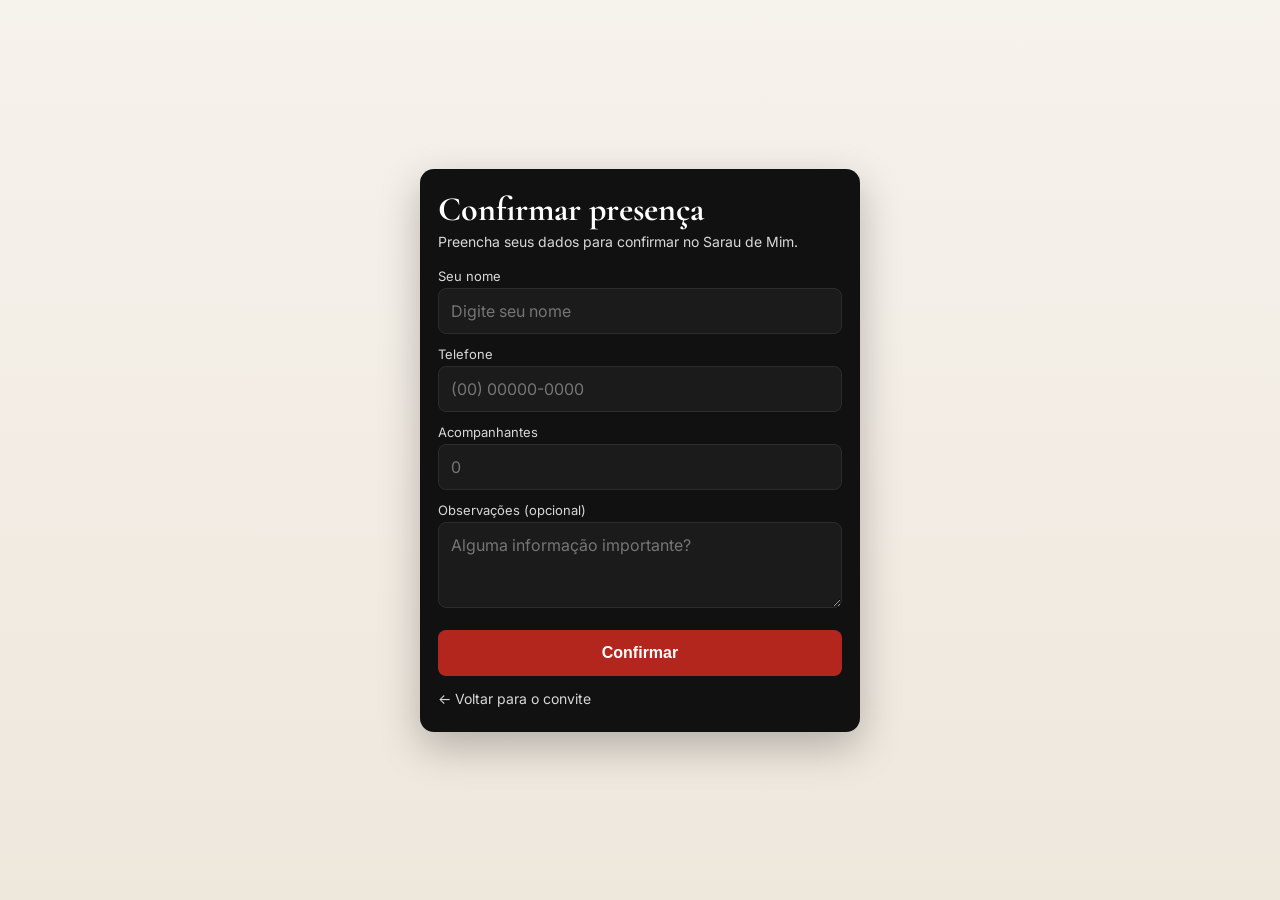
==== confirmar.html @ 9659e66b "melhorias no layout" ====
<!DOCTYPE html>
<html lang="pt-BR">
<head>
  <meta charset="UTF-8">
  <meta name="viewport" content="width=device-width, initial-scale=1.0">
  <title>Confirmar Presença | Sarau de Mim</title>
  <link rel="stylesheet" href="style.css">
  <link rel="preconnect" href="https://fonts.googleapis.com">
  <link rel="preconnect" href="https://fonts.gstatic.com" crossorigin>
  <link href="https://fonts.googleapis.com/css2?family=Cormorant+Garamond:wght@600;700&family=Inter:wght@400;500;600;700&display=swap" rel="stylesheet">
</head>
<body class="pagina-form">
  <section class="card-form">
    <header class="topo-form">
      <h1>Confirmar presença</h1>
      <p>Preencha seus dados para confirmar no Sarau de Mim.</p>
    </header>

    <form class="form-confirmacao" method="post" action="#">
      <div>
        <label for="nome">Seu nome</label>
        <input id="nome" name="nome" type="text" placeholder="Digite seu nome" required>
      </div>

      <div>
        <label for="telefone">Telefone</label>
        <input id="telefone" name="telefone" type="tel" placeholder="(00) 00000-0000" required>
      </div>

      <div>
        <label for="acompanhantes">Acompanhantes</label>
        <input id="acompanhantes" name="acompanhantes" type="number" min="0" placeholder="0">
      </div>

      <div>
        <label for="obs">Observações (opcional)</label>
        <textarea id="obs" name="obs" rows="3" placeholder="Alguma informação importante?"></textarea>
      </div>

      <button type="submit">Confirmar</button>
    </form>

    <a href="index.html" class="voltar">← Voltar para o convite</a>
  </section>
</body>
</html>
---- style.css ----
:root{
  --bg:#f3f0eb;
  --text:#f7f7f7;
  --ink:#222;
  --accent:#b3261e;
  --accent-2:#e53935;
  --card:#111;
  --radius:14px;
}

/* evita vazamento de largura em inputs/textarea */
*,
*::before,
*::after{
  box-sizing:border-box;
}

body{
  margin:0;
  font-family:"Inter", Arial, Helvetica, sans-serif;
  display:flex;
  flex-direction:column;
  align-items:center;
  background:linear-gradient(180deg,#f6f2ec 0%, #eee7dc 100%);
  color:var(--ink);
  padding:16px;
}


/* CONTAINER DA ARTE */

.container{
  width:100%;
  max-width:440px;
  aspect-ratio:9/17; /* um pouco mais comprido que antes */
  background-image:url("img/Fundo.jpeg");
  background-size:cover;
  background-position:center;
  position:relative;
  margin-top:30px;
  border-radius:var(--radius);
  box-shadow:0 16px 42px rgba(0,0,0,0.28);
  color:var(--text);
}


/* INFORMAÇÕES DO EVENTO */

.info-evento{
  position:absolute;
  top:45%;
  left:50%;
  transform:translate(-50%,-50%);
  text-align:center;
  width:85%;
  font-weight:500;
  text-shadow:0 3px 10px rgba(0,0,0,0.8);
}

.detalhe{
  margin:8px 0;
  font-size:16px;
  display:flex;
  justify-content:center;
  align-items:center;
  gap:8px;
}

.detalhe i{
  font-size:18px;
}


/* PLAYER */

.player{
  position:absolute;
  bottom:40px;
  left:50%;
  transform:translateX(-50%);
  text-align:center;
  width:85%;
}


/* TITULO */

.titulo{
  font-family:"Cormorant Garamond", serif;
  font-size:28px;
  line-height:1.1;
  letter-spacing:1px;
  font-weight:700;
  text-shadow:0 3px 10px rgba(0,0,0,0.7);
  margin-bottom:12px;
}


/* BARRA DE MUSICA */

.barra{
  display:flex;
  align-items:center;
  gap:8px;
}

.barra span{
  font-size:12px;
  color:#f2f2f2;
}

.barra input{
  flex:1;
  appearance:none;
  height:2px; /* linha mais fina */
  background:rgba(255,255,255,0.6);
  border-radius:10px;
  outline:none;
}

.barra input::-webkit-slider-thumb{
  appearance:none;
  width:14px;
  height:14px;
  border-radius:50%;
  background:white;
  cursor:pointer;
  box-shadow:0 0 6px rgba(0,0,0,0.4);
}


/* CONTROLES */

.controles{
  display:flex;
  justify-content:center;
  gap:14px;
  margin-top:18px;
}

.controles button{
  width:50px;
  height:50px;
  border-radius:50%;
  border:none;
  background:rgba(255,255,255,0.95);
  display:flex;
  align-items:center;
  justify-content:center;
  font-size:20px;
  cursor:pointer;
  transition:transform .2s ease, box-shadow .2s ease;
}

.controles button:hover{
  transform:translateY(-2px);
  box-shadow:0 8px 16px rgba(0,0,0,.2);
}


/* BOTAO PLAY */

.play{
  width:80px;
  height:80px;
  font-size:34px;
  color:var(--accent-2);
  box-shadow:0 6px 15px rgba(0,0,0,0.35);
}


/* BOTAO CONFIRMAR */

.botao{
  margin-top:25px;
  display:inline-block;
  padding:11px 24px;
  background:rgba(255,255,255,0.96);
  color:#1f1f1f;
  border-radius:30px;
  font-weight:700;
  text-decoration:none;
  letter-spacing:.2px;
  transition:transform .2s ease, box-shadow .2s ease;
}

.botao:hover{
  transform:translateY(-1px) scale(1.03);
  box-shadow:0 10px 20px rgba(0,0,0,.2);
}


/* NOVA PÁGINA DE CONFIRMAÇÃO */
.pagina-form{
  min-height:100vh;
  width:100%;
  display:flex;
  align-items:center;
  justify-content:center;
  padding:24px 16px;
}

.card-form{
  width:100%;
  max-width:440px;
  background:var(--card);
  color:#fff;
  border-radius:var(--radius);
  padding:24px 18px;
  box-shadow:0 15px 40px rgba(0,0,0,.25);
  overflow:hidden; /* proteção extra */
}

.topo-form h1{
  margin:0 0 6px;
  font-family:"Cormorant Garamond", serif;
  font-size:34px;
  line-height:1;
}
.topo-form p{
  margin:0;
  color:#d9d9d9;
  font-size:14px;
}

.form-confirmacao{
  display:flex;
  flex-direction:column;
  gap:12px;
  margin-top:18px;
}

.form-confirmacao label{
  font-size:13px;
  color:#d8d8d8;
  margin-bottom:4px;
  display:block;
}

.form-confirmacao input,
.form-confirmacao textarea{
  width:100%;
  min-width:0;
  padding:12px;
  border-radius:8px;
  border:1px solid #2c2c2c;
  background:#1b1b1b;
  color:#fff;
  font:inherit;
  outline:none;
}

.form-confirmacao textarea{
  resize:vertical;
}

.form-confirmacao input:focus,
.form-confirmacao textarea:focus{
  border-color:#666;
}

.form-confirmacao button{
  margin-top:6px;
  padding:14px;
  background:var(--accent);
  color:#fff;
  border:none;
  border-radius:8px;
  font-weight:700;
  font-size:16px;
  cursor:pointer;
}

.voltar{
  display:inline-block;
  margin-top:14px;
  color:#d8d8d8;
  text-decoration:none;
  font-size:14px;
}


@media (max-width:420px){
  .container{
    max-width:100%;
    aspect-ratio:9/17.2; /* levemente mais alto no celular */
    margin-top:16px;
  }

  .player{
    bottom:28px; /* mantém os controles bem posicionados */
  }

  .titulo{ font-size:24px; }
  .play{ width:72px; height:72px; font-size:30px; }

  .card-form{
    padding:20px 14px;
  }
}
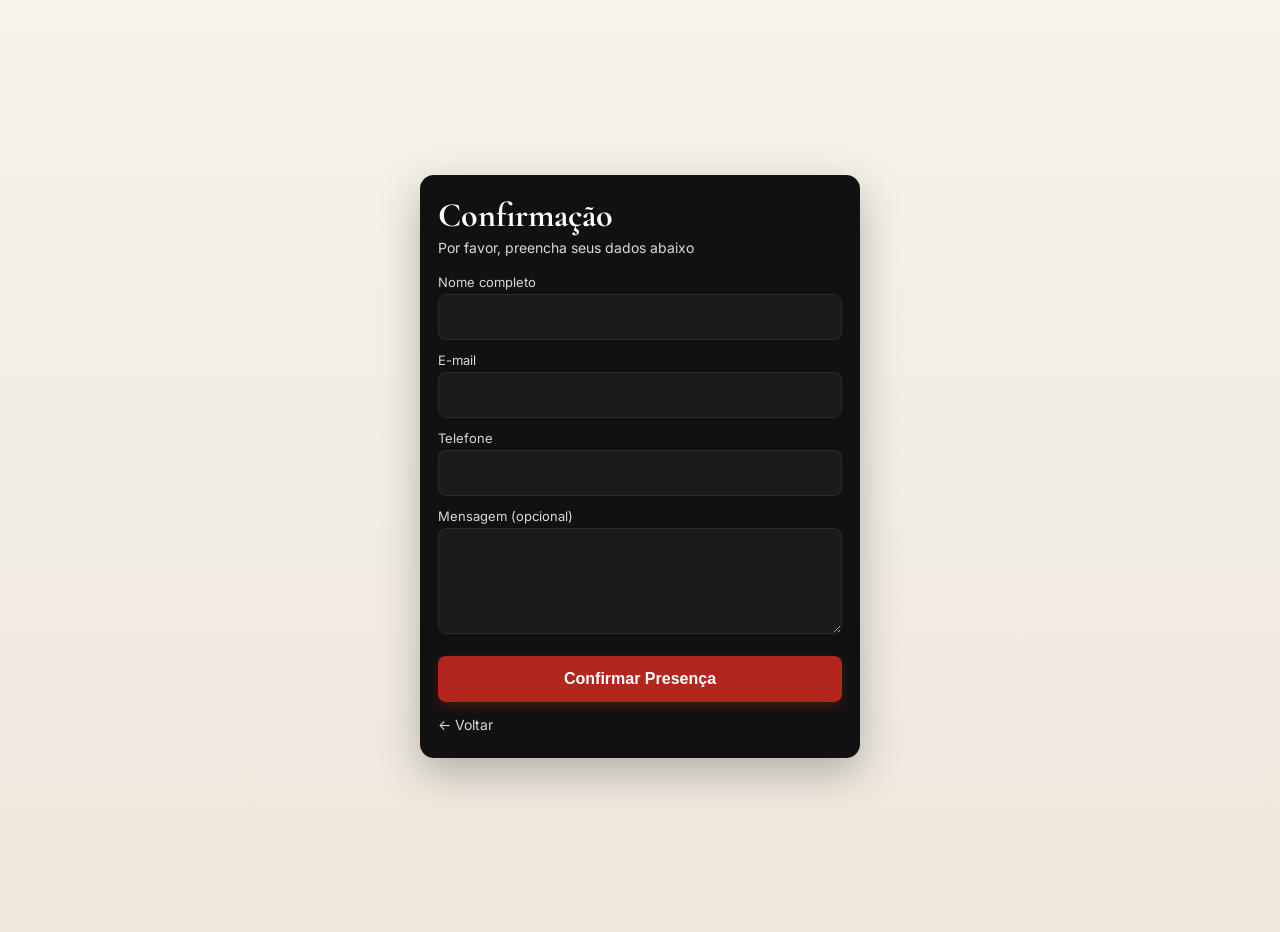
==== commit cd20924d: "funcionalides adicionadas" ====
--- a/confirmar.html
+++ b/confirmar.html
@@ -1,46 +1,153 @@
 <!DOCTYPE html>
 <html lang="pt-BR">
+
 <head>
-  <meta charset="UTF-8">
-  <meta name="viewport" content="width=device-width, initial-scale=1.0">
-  <title>Confirmar Presença | Sarau de Mim</title>
-  <link rel="stylesheet" href="style.css">
-  <link rel="preconnect" href="https://fonts.googleapis.com">
-  <link rel="preconnect" href="https://fonts.gstatic.com" crossorigin>
-  <link href="https://fonts.googleapis.com/css2?family=Cormorant+Garamond:wght@600;700&family=Inter:wght@400;500;600;700&display=swap" rel="stylesheet">
+
+<meta charset="UTF-8">
+<meta name="viewport" content="width=device-width, initial-scale=1.0">
+
+<title>Confirmar Presença - Sarau de Mim</title>
+
+<link rel="stylesheet" href="style.css">
+
+<!-- melhoria tipográfica -->
+<link rel="preconnect" href="https://fonts.googleapis.com">
+<link rel="preconnect" href="https://fonts.gstatic.com" crossorigin>
+<link href="https://fonts.googleapis.com/css2?family=Cormorant+Garamond:wght@600;700&family=Inter:wght@400;500;600;700&display=swap" rel="stylesheet">
+
+<link rel="stylesheet"
+href="https://cdn.jsdelivr.net/npm/bootstrap-icons@1.11.3/font/bootstrap-icons.css">
+
+<style>
+  .sucesso {
+    display: none;
+    text-align: center;
+    padding: 30px 20px;
+    background: rgba(46, 125, 50, 0.1);
+    border-radius: 12px;
+    border: 2px solid #2e7d32;
+    margin-top: 20px;
+    animation: slideInUp 0.6s ease-out;
+  }
+
+  .sucesso.ativo {
+    display: block;
+  }
+
+  .sucesso h2 {
+    color: #2e7d32;
+    margin: 0 0 10px 0;
+    font-family: "Cormorant Garamond", serif;
+    font-size: 28px;
+  }
+
+  .sucesso p {
+    color: #1b5e20;
+    margin: 0;
+    font-size: 14px;
+  }
+
+  .sucesso i {
+    font-size: 48px;
+    color: #2e7d32;
+    margin-bottom: 10px;
+  }
+
+  .form-confirmacao button:disabled {
+    opacity: 0.7;
+    cursor: not-allowed;
+  }
+</style>
+
 </head>
-<body class="pagina-form">
-  <section class="card-form">
-    <header class="topo-form">
-      <h1>Confirmar presença</h1>
-      <p>Preencha seus dados para confirmar no Sarau de Mim.</p>
-    </header>
 
-    <form class="form-confirmacao" method="post" action="#">
+<body>
+
+<div class="pagina-form">
+
+  <div class="card-form">
+
+    <div class="topo-form">
+      <h1>Confirmação</h1>
+      <p>Por favor, preencha seus dados abaixo</p>
+    </div>
+
+    <form class="form-confirmacao" id="formulario" method="POST" action="https://formspree.io/f/SEU_FORM_ID">
+
       <div>
-        <label for="nome">Seu nome</label>
-        <input id="nome" name="nome" type="text" placeholder="Digite seu nome" required>
+        <label for="nome">Nome completo</label>
+        <input type="text" id="nome" name="nome" required>
+      </div>
+
+      <div>
+        <label for="email">E-mail</label>
+        <input type="email" id="email" name="email" required>
       </div>
 
       <div>
         <label for="telefone">Telefone</label>
-        <input id="telefone" name="telefone" type="tel" placeholder="(00) 00000-0000" required>
+        <input type="tel" id="telefone" name="telefone" required>
       </div>
 
       <div>
-        <label for="acompanhantes">Acompanhantes</label>
-        <input id="acompanhantes" name="acompanhantes" type="number" min="0" placeholder="0">
+        <label for="mensagem">Mensagem (opcional)</label>
+        <textarea id="mensagem" name="mensagem" rows="4"></textarea>
       </div>
 
-      <div>
-        <label for="obs">Observações (opcional)</label>
-        <textarea id="obs" name="obs" rows="3" placeholder="Alguma informação importante?"></textarea>
-      </div>
+      <button type="submit" id="btnSubmit">Confirmar Presença</button>
 
-      <button type="submit">Confirmar</button>
     </form>
 
-    <a href="index.html" class="voltar">← Voltar para o convite</a>
-  </section>
+    <div class="sucesso" id="sucessoMsg">
+      <i class="bi bi-check-circle"></i>
+      <h2>Presença Confirmada! 🎉</h2>
+      <p>Obrigado por confirmar! Nos vemos no evento.</p>
+    </div>
+
+    <a href="index.html" class="voltar">← Voltar</a>
+
+  </div>
+
+</div>
+
+<script>
+  const formulario = document.getElementById('formulario');
+  const sucessoMsg = document.getElementById('sucessoMsg');
+  const btnSubmit = document.getElementById('btnSubmit');
+
+  formulario.addEventListener('submit', function(e) {
+    e.preventDefault();
+
+    // Desabilita o botão enquanto envia
+    btnSubmit.disabled = true;
+    btnSubmit.textContent = 'Enviando...';
+
+    // Envia pra Formspree
+    fetch(formulario.action, {
+      method: 'POST',
+      body: new FormData(formulario),
+      headers: {
+        'Accept': 'application/json'
+      }
+    }).then(response => {
+      if (response.ok) {
+        // Esconde o formulário e mostra mensagem de sucesso
+        formulario.style.display = 'none';
+        sucessoMsg.classList.add('ativo');
+
+        // Redireciona pro home depois de 3 segundos
+        setTimeout(() => {
+          window.location.href = 'index.html';
+        }, 3000);
+      }
+    }).catch(error => {
+      btnSubmit.disabled = false;
+      btnSubmit.textContent = 'Confirmar Presença';
+      alert('Erro ao enviar. Tente novamente!');
+    });
+  });
+</script>
+
 </body>
-</html>
+
+</html>
--- a/style.css
+++ b/style.css
@@ -32,7 +32,7 @@
 .container{
   width:100%;
   max-width:440px;
-  aspect-ratio:9/17; /* um pouco mais comprido que antes */
+  aspect-ratio:9/17;
   background-image:url("img/Fundo.jpeg");
   background-size:cover;
   background-position:center;
@@ -41,6 +41,9 @@
   border-radius:var(--radius);
   box-shadow:0 16px 42px rgba(0,0,0,0.28);
   color:var(--text);
+  display:flex;
+  flex-direction:column;
+  overflow:hidden;
 }
 
 
@@ -55,6 +58,7 @@
   width:85%;
   font-weight:500;
   text-shadow:0 3px 10px rgba(0,0,0,0.8);
+  z-index:2;
 }
 
 .detalhe{
@@ -64,6 +68,7 @@
   justify-content:center;
   align-items:center;
   gap:8px;
+  animation:slideInUp 0.6s ease-out;
 }
 
 .detalhe i{
@@ -80,6 +85,7 @@
   transform:translateX(-50%);
   text-align:center;
   width:85%;
+  z-index:2;
 }
 
 
@@ -93,6 +99,7 @@
   font-weight:700;
   text-shadow:0 3px 10px rgba(0,0,0,0.7);
   margin-bottom:12px;
+  animation:fadeIn 0.8s ease-out;
 }
 
 
@@ -112,10 +119,15 @@
 .barra input{
   flex:1;
   appearance:none;
-  height:2px; /* linha mais fina */
+  height:2px;
   background:rgba(255,255,255,0.6);
   border-radius:10px;
   outline:none;
+  transition:background 0.3s ease;
+}
+
+.barra input:hover{
+  background:rgba(255,255,255,0.8);
 }
 
 .barra input::-webkit-slider-thumb{
@@ -126,6 +138,11 @@
   background:white;
   cursor:pointer;
   box-shadow:0 0 6px rgba(0,0,0,0.4);
+  transition:transform 0.2s ease;
+}
+
+.barra input::-webkit-slider-thumb:hover{
+  transform:scale(1.2);
 }
 
 
@@ -150,11 +167,22 @@
   font-size:20px;
   cursor:pointer;
   transition:transform .2s ease, box-shadow .2s ease;
-}
+  animation:scaleIn 0.5s ease-out backwards;
+}
+
+.controles button:nth-child(1){ animation-delay:0.1s; }
+.controles button:nth-child(2){ animation-delay:0.2s; }
+.controles button:nth-child(3){ animation-delay:0.3s; }
+.controles button:nth-child(4){ animation-delay:0.4s; }
+.controles button:nth-child(5){ animation-delay:0.5s; }
 
 .controles button:hover{
   transform:translateY(-2px);
   box-shadow:0 8px 16px rgba(0,0,0,.2);
+}
+
+.controles button:active{
+  transform:translateY(0);
 }
 
 
@@ -166,6 +194,7 @@
   font-size:34px;
   color:var(--accent-2);
   box-shadow:0 6px 15px rgba(0,0,0,0.35);
+  animation:pulsePlay 2s ease-in-out infinite;
 }
 
 
@@ -181,12 +210,21 @@
   font-weight:700;
   text-decoration:none;
   letter-spacing:.2px;
-  transition:transform .2s ease, box-shadow .2s ease;
+  transition:all .3s ease;
+  box-shadow:0 4px 12px rgba(179,38,30,0.2);
+  position:relative;
+  z-index:10;
+  animation:slideInUp 0.6s ease-out 0.4s backwards;
 }
 
 .botao:hover{
-  transform:translateY(-1px) scale(1.03);
-  box-shadow:0 10px 20px rgba(0,0,0,.2);
+  transform:translateY(-2px);
+  box-shadow:0 8px 24px rgba(179,38,30,0.35);
+  background:rgba(255,255,255,1);
+}
+
+.botao:active{
+  transform:translateY(0);
 }
 
 
@@ -208,7 +246,8 @@
   border-radius:var(--radius);
   padding:24px 18px;
   box-shadow:0 15px 40px rgba(0,0,0,.25);
-  overflow:hidden; /* proteção extra */
+  overflow:hidden;
+  animation:fadeIn 0.6s ease-out;
 }
 
 .topo-form h1{
@@ -216,11 +255,14 @@
   font-family:"Cormorant Garamond", serif;
   font-size:34px;
   line-height:1;
-}
+  animation:slideInDown 0.6s ease-out;
+}
+
 .topo-form p{
   margin:0;
   color:#d9d9d9;
   font-size:14px;
+  animation:slideInDown 0.6s ease-out 0.1s backwards;
 }
 
 .form-confirmacao{
@@ -248,15 +290,17 @@
   color:#fff;
   font:inherit;
   outline:none;
+  transition:all 0.3s ease;
+}
+
+.form-confirmacao input:focus,
+.form-confirmacao textarea:focus{
+  border-color:var(--accent);
+  box-shadow:0 0 8px rgba(179,38,30,0.3);
 }
 
 .form-confirmacao textarea{
   resize:vertical;
-}
-
-.form-confirmacao input:focus,
-.form-confirmacao textarea:focus{
-  border-color:#666;
 }
 
 .form-confirmacao button{
@@ -269,6 +313,18 @@
   font-weight:700;
   font-size:16px;
   cursor:pointer;
+  transition:all 0.3s ease;
+  box-shadow:0 4px 12px rgba(179,38,30,0.3);
+}
+
+.form-confirmacao button:hover{
+  transform:translateY(-2px);
+  box-shadow:0 8px 20px rgba(179,38,30,0.4);
+  background:#a01f17;
+}
+
+.form-confirmacao button:active{
+  transform:translateY(0);
 }
 
 .voltar{
@@ -277,24 +333,173 @@
   color:#d8d8d8;
   text-decoration:none;
   font-size:14px;
-}
-
+  transition:color 0.3s ease;
+}
+
+.voltar:hover{
+  color:#fff;
+}
+
+
+/* ========================= ANIMAÇÕES ========================= */
+
+@keyframes slideInUp {
+  from{
+    opacity:0;
+    transform:translateY(20px);
+  }
+  to{
+    opacity:1;
+    transform:translateY(0);
+  }
+}
+
+@keyframes slideInDown {
+  from{
+    opacity:0;
+    transform:translateY(-20px);
+  }
+  to{
+    opacity:1;
+    transform:translateY(0);
+  }
+}
+
+@keyframes fadeIn {
+  from{
+    opacity:0;
+  }
+  to{
+    opacity:1;
+  }
+}
+
+@keyframes scaleIn {
+  from{
+    opacity:0;
+    transform:scale(0.8);
+  }
+  to{
+    opacity:1;
+    transform:scale(1);
+  }
+}
+
+@keyframes pulsePlay {
+  0%, 100%{
+    box-shadow:0 6px 15px rgba(229,57,53,0.35), 0 0 0 0 rgba(229,57,53,0.7);
+  }
+  50%{
+    box-shadow:0 6px 15px rgba(229,57,53,0.35), 0 0 0 10px rgba(229,57,53,0);
+  }
+}
+
+
+/* ========================= RESPONSIVO MOBILE ========================= */
+
+@media (max-width:768px){
+  body{
+    padding:12px;
+  }
+
+  .container{
+    margin-top:20px;
+  }
+}
 
 @media (max-width:420px){
+  body{
+    padding:12px;
+    padding-bottom:100px;
+  }
+
   .container{
     max-width:100%;
-    aspect-ratio:9/17.2; /* levemente mais alto no celular */
-    margin-top:16px;
+    aspect-ratio:9/17.2;
+    margin-top:12px;
+    margin-bottom:80px;
   }
 
   .player{
-    bottom:28px; /* mantém os controles bem posicionados */
-  }
-
-  .titulo{ font-size:24px; }
-  .play{ width:72px; height:72px; font-size:30px; }
+    bottom:20px;
+  }
+
+  .titulo{
+    font-size:24px;
+  }
+
+  .play{
+    width:72px;
+    height:72px;
+    font-size:30px;
+  }
+
+  .botao{
+    margin-top:20px;
+    padding:13px 28px;
+    font-size:14px;
+    position:fixed;
+    bottom:20px;
+    left:50%;
+    transform:translateX(-50%);
+    width:calc(100% - 32px);
+    max-width:calc(440px - 32px);
+    margin:0;
+    box-shadow:0 8px 20px rgba(179,38,30,0.3);
+    border-radius:50px;
+  }
+
+  .botao:hover{
+    transform:translateX(-50%) translateY(-3px);
+  }
 
   .card-form{
     padding:20px 14px;
+    margin-bottom:80px;
+  }
+
+  .controles button{
+    width:45px;
+    height:45px;
+    font-size:18px;
+  }
+
+  .barra{
+    gap:6px;
+  }
+
+  .barra span{
+    font-size:11px;
+  }
+
+  .detalhe{
+    font-size:14px;
+  }
+
+  .detalhe i{
+    font-size:16px;
+  }
+}
+
+@media (max-width:360px){
+  .container{
+    aspect-ratio:9/17.5;
+  }
+
+  .titulo{
+    font-size:22px;
+    margin-bottom:10px;
+  }
+
+  .detalhe{
+    font-size:13px;
+    margin:6px 0;
+  }
+
+  .botao{
+    padding:12px 20px;
+    font-size:13px;
+    bottom:16px;
+    width:calc(100% - 24px);
   }
 }
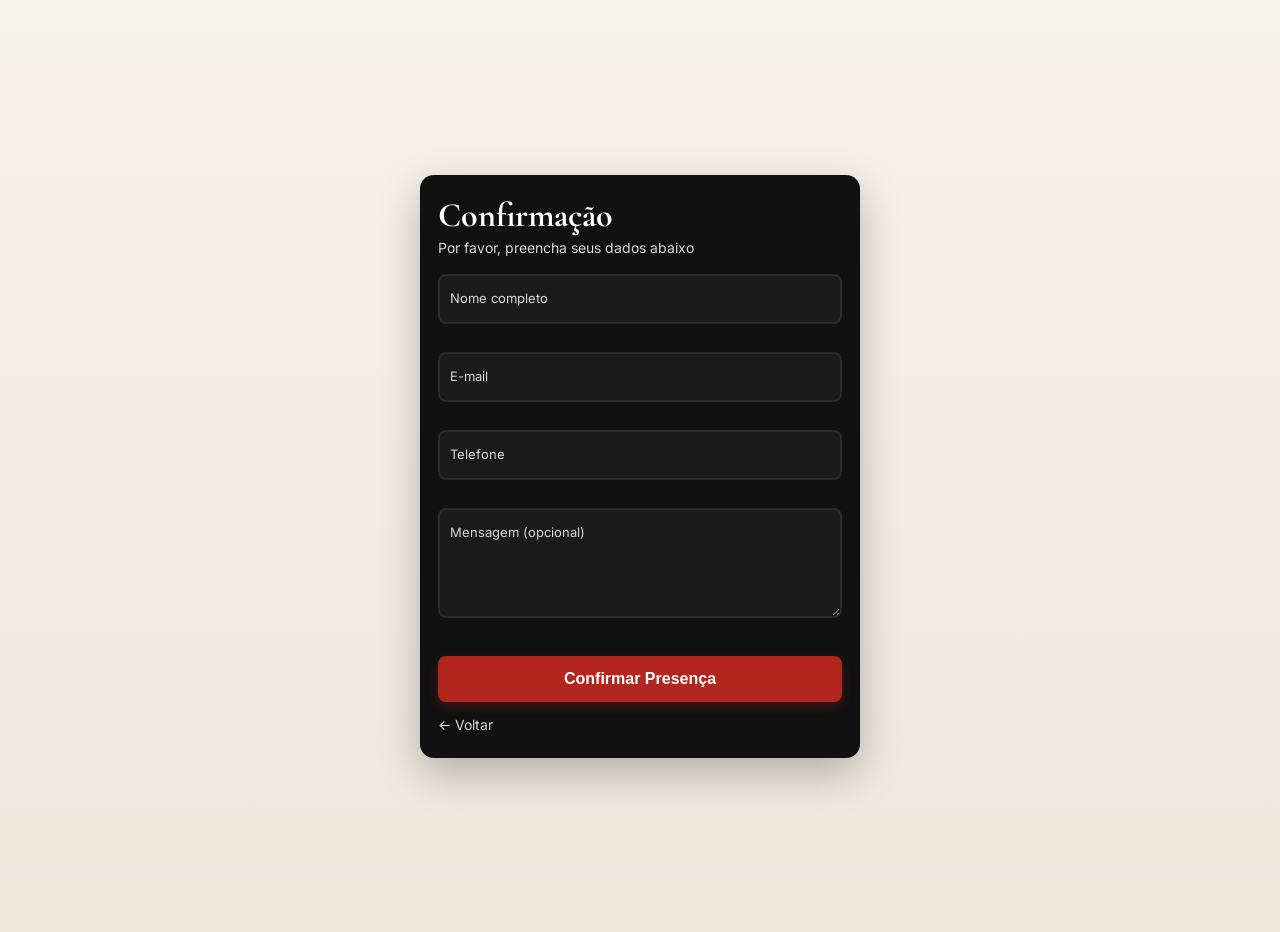
==== commit 72bfd089: "adicionado a função de salvar em formulario" ====
--- a/confirmar.html
+++ b/confirmar.html
@@ -19,6 +19,117 @@
 href="https://cdn.jsdelivr.net/npm/bootstrap-icons@1.11.3/font/bootstrap-icons.css">
 
 <style>
+  /* ===== FLOATING LABEL ===== */
+  .form-group {
+    position: relative;
+    margin-bottom: 16px;
+  }
+
+  .form-group input,
+  .form-group textarea {
+    width: 100%;
+    min-width: 0;
+    padding: 14px 12px 6px 12px;
+    border-radius: 8px;
+    border: 2px solid #2c2c2c;
+    background: #1b1b1b;
+    color: #fff;
+    font: inherit;
+    outline: none;
+    transition: all 0.3s ease;
+    padding-top: 20px;
+  }
+
+  .form-group label {
+    position: absolute;
+    top: 16px;
+    left: 12px;
+    font-size: 13px;
+    color: #d8d8d8;
+    transition: all 0.3s ease;
+    pointer-events: none;
+    transform-origin: left;
+  }
+
+  /* Label sobe quando input tem valor ou está focado */
+  .form-group input:focus ~ label,
+  .form-group input:not(:placeholder-shown) ~ label,
+  .form-group textarea:focus ~ label,
+  .form-group textarea:not(:placeholder-shown) ~ label {
+    top: 4px;
+    font-size: 11px;
+    color: var(--accent);
+    transform: scale(0.9);
+  }
+
+  /* ===== GLOW NO FOCUS ===== */
+  .form-group input:focus,
+  .form-group textarea:focus {
+    border-color: var(--accent);
+    box-shadow: 0 0 12px rgba(179, 38, 30, 0.4), inset 0 0 8px rgba(179, 38, 30, 0.1);
+    background: #222;
+  }
+
+  .form-group textarea {
+    resize: vertical;
+  }
+
+  /* ===== RIPPLE NO BOTÃO ===== */
+  .form-confirmacao button {
+    position: relative;
+    overflow: hidden;
+    margin-top: 6px;
+    padding: 14px;
+    background: var(--accent);
+    color: #fff;
+    border: none;
+    border-radius: 8px;
+    font-weight: 700;
+    font-size: 16px;
+    cursor: pointer;
+    transition: all 0.3s ease;
+    box-shadow: 0 4px 12px rgba(179, 38, 30, 0.3);
+  }
+
+  .form-confirmacao button::before {
+    content: '';
+    position: absolute;
+    top: 50%;
+    left: 50%;
+    width: 0;
+    height: 0;
+    border-radius: 50%;
+    background: rgba(255, 255, 255, 0.5);
+    transform: translate(-50%, -50%);
+    transition: width 0.6s, height 0.6s;
+  }
+
+  .form-confirmacao button:active::before {
+    width: 300px;
+    height: 300px;
+  }
+
+  .form-confirmacao button:hover {
+    transform: translateY(-2px);
+    box-shadow: 0 8px 20px rgba(179, 38, 30, 0.4);
+    background: #a01f17;
+  }
+
+  .form-confirmacao button:active {
+    transform: translateY(0);
+  }
+
+  .form-confirmacao button:disabled {
+    opacity: 0.7;
+    cursor: not-allowed;
+    transform: none;
+  }
+
+  .form-confirmacao button:disabled:hover {
+    box-shadow: 0 4px 12px rgba(179, 38, 30, 0.3);
+  }
+
+  /* ===== MENSAGEM DE SUCESSO ===== */
   .sucesso {
     display: none;
     text-align: center;
@@ -39,29 +150,106 @@
     margin: 0 0 10px 0;
     font-family: "Cormorant Garamond", serif;
     font-size: 28px;
+    animation: slideInDown 0.6s ease-out 0.2s backwards;
   }
 
   .sucesso p {
     color: #1b5e20;
     margin: 0;
     font-size: 14px;
-  }
-
-  .sucesso i {
-    font-size: 48px;
+    animation: slideInUp 0.6s ease-out 0.3s backwards;
+  }
+
+  /* ===== CHECKMARK ANIMADO ===== */
+  .checkmark {
+    font-size: 60px;
     color: #2e7d32;
-    margin-bottom: 10px;
-  }
-
-  .form-confirmacao button:disabled {
-    opacity: 0.7;
-    cursor: not-allowed;
+    margin-bottom: 15px;
+    display: inline-block;
+    animation: checkmarkBounce 0.6s ease-out;
+  }
+
+  @keyframes checkmarkBounce {
+    0% {
+      transform: scale(0) rotate(-45deg);
+      opacity: 0;
+    }
+    50% {
+      transform: scale(1.2);
+    }
+    100% {
+      transform: scale(1) rotate(0deg);
+      opacity: 1;
+    }
+  }
+
+  /* ===== CONFETE ===== */
+  .confete-container {
+    position: fixed;
+    top: 0;
+    left: 0;
+    width: 100%;
+    height: 100%;
+    pointer-events: none;
+    z-index: 9999;
+    overflow: hidden;
+  }
+
+  .confete {
+    position: absolute;
+    font-size: 20px;
+    opacity: 1;
+  }
+
+  /* ===== ANIMAÇÕES BASE ===== */
+  @keyframes slideInUp {
+    from {
+      opacity: 0;
+      transform: translateY(20px);
+    }
+    to {
+      opacity: 1;
+      transform: translateY(0);
+    }
+  }
+
+  @keyframes slideInDown {
+    from {
+      opacity: 0;
+      transform: translateY(-20px);
+    }
+    to {
+      opacity: 1;
+      transform: translateY(0);
+    }
+  }
+
+  @keyframes confeteQueda {
+    to {
+      transform: translateY(100vh) rotate(360deg);
+      opacity: 0;
+    }
+  }
+
+  @keyframes confeteBalanco {
+    0%, 100% {
+      transform: translateX(0) rotate(0deg);
+    }
+    25% {
+      transform: translateX(20px) rotate(10deg);
+    }
+    75% {
+      transform: translateX(-20px) rotate(-10deg);
+    }
   }
 </style>
 
 </head>
 
 <body>
+
+<!-- Container pro confete -->
+<div class="confete-container" id="confeteContainer"></div>
 
 <div class="pagina-form">
 
@@ -72,26 +260,26 @@
       <p>Por favor, preencha seus dados abaixo</p>
     </div>
 
-    <form class="form-confirmacao" id="formulario" method="POST" action="https://formspree.io/f/SEU_FORM_ID">
-
-      <div>
+    <form class="form-confirmacao" id="formulario" method="POST" action="https://formspree.io/f/maqpepop">
+
+      <div class="form-group">
+        <input type="text" id="nome" name="nome" placeholder=" " required>
         <label for="nome">Nome completo</label>
-        <input type="text" id="nome" name="nome" required>
       </div>
 
-      <div>
+      <div class="form-group">
+        <input type="email" id="email" name="email" placeholder=" " required>
         <label for="email">E-mail</label>
-        <input type="email" id="email" name="email" required>
       </div>
 
-      <div>
+      <div class="form-group">
+        <input type="tel" id="telefone" name="telefone" placeholder=" " required>
         <label for="telefone">Telefone</label>
-        <input type="tel" id="telefone" name="telefone" required>
       </div>
 
-      <div>
+      <div class="form-group">
+        <textarea id="mensagem" name="mensagem" rows="4" placeholder=" "></textarea>
         <label for="mensagem">Mensagem (opcional)</label>
-        <textarea id="mensagem" name="mensagem" rows="4"></textarea>
       </div>
 
       <button type="submit" id="btnSubmit">Confirmar Presença</button>
@@ -99,7 +287,7 @@
     </form>
 
     <div class="sucesso" id="sucessoMsg">
-      <i class="bi bi-check-circle"></i>
+      <div class="checkmark">✓</div>
       <h2>Presença Confirmada! 🎉</h2>
       <p>Obrigado por confirmar! Nos vemos no evento.</p>
     </div>
@@ -114,12 +302,37 @@
   const formulario = document.getElementById('formulario');
   const sucessoMsg = document.getElementById('sucessoMsg');
   const btnSubmit = document.getElementById('btnSubmit');
-
+  const confeteContainer = document.getElementById('confeteContainer');
+
+  // ===== CONFETE =====
+  function criarConfete() {
+    const confetes = ['🎉', '🎊', '✨', '🎈', '🎁', '🎭', '🎵', '🎤'];
+    
+    for (let i = 0; i < 60; i++) {
+      const confete = document.createElement('div');
+      confete.className = 'confete';
+      confete.textContent = confetes[Math.floor(Math.random() * confetes.length)];
+      confete.style.left = Math.random() * 100 + '%';
+      confete.style.top = '-20px';
+      confete.style.opacity = Math.random() * 0.5 + 0.5;
+      
+      const duracao = Math.random() * 3 + 2.5;
+      confete.style.animation = `confeteQueda ${duracao}s linear, confeteBalanco ${Math.random() * 2 + 2}s ease-in-out infinite`;
+      
+      confeteContainer.appendChild(confete);
+
+      // Remove depois da animação
+      setTimeout(() => confete.remove(), duracao * 1000);
+    }
+  }
+
+  // ===== ENVIO DO FORMULÁRIO =====
   formulario.addEventListener('submit', function(e) {
     e.preventDefault();
 
     // Desabilita o botão enquanto envia
     btnSubmit.disabled = true;
+    const textoOriginal = btnSubmit.textContent;
     btnSubmit.textContent = 'Enviando...';
 
     // Envia pra Formspree
@@ -131,19 +344,25 @@
       }
     }).then(response => {
       if (response.ok) {
+        // Cria confete
+        criarConfete();
+
         // Esconde o formulário e mostra mensagem de sucesso
         formulario.style.display = 'none';
         sucessoMsg.classList.add('ativo');
 
-        // Redireciona pro home depois de 3 segundos
+        // Redireciona pro home depois de 4 segundos
         setTimeout(() => {
           window.location.href = 'index.html';
-        }, 3000);
+        }, 4000);
+      } else {
+        throw new Error('Erro na resposta');
       }
     }).catch(error => {
       btnSubmit.disabled = false;
-      btnSubmit.textContent = 'Confirmar Presença';
+      btnSubmit.textContent = textoOriginal;
       alert('Erro ao enviar. Tente novamente!');
+      console.error('Erro:', error);
     });
   });
 </script>
